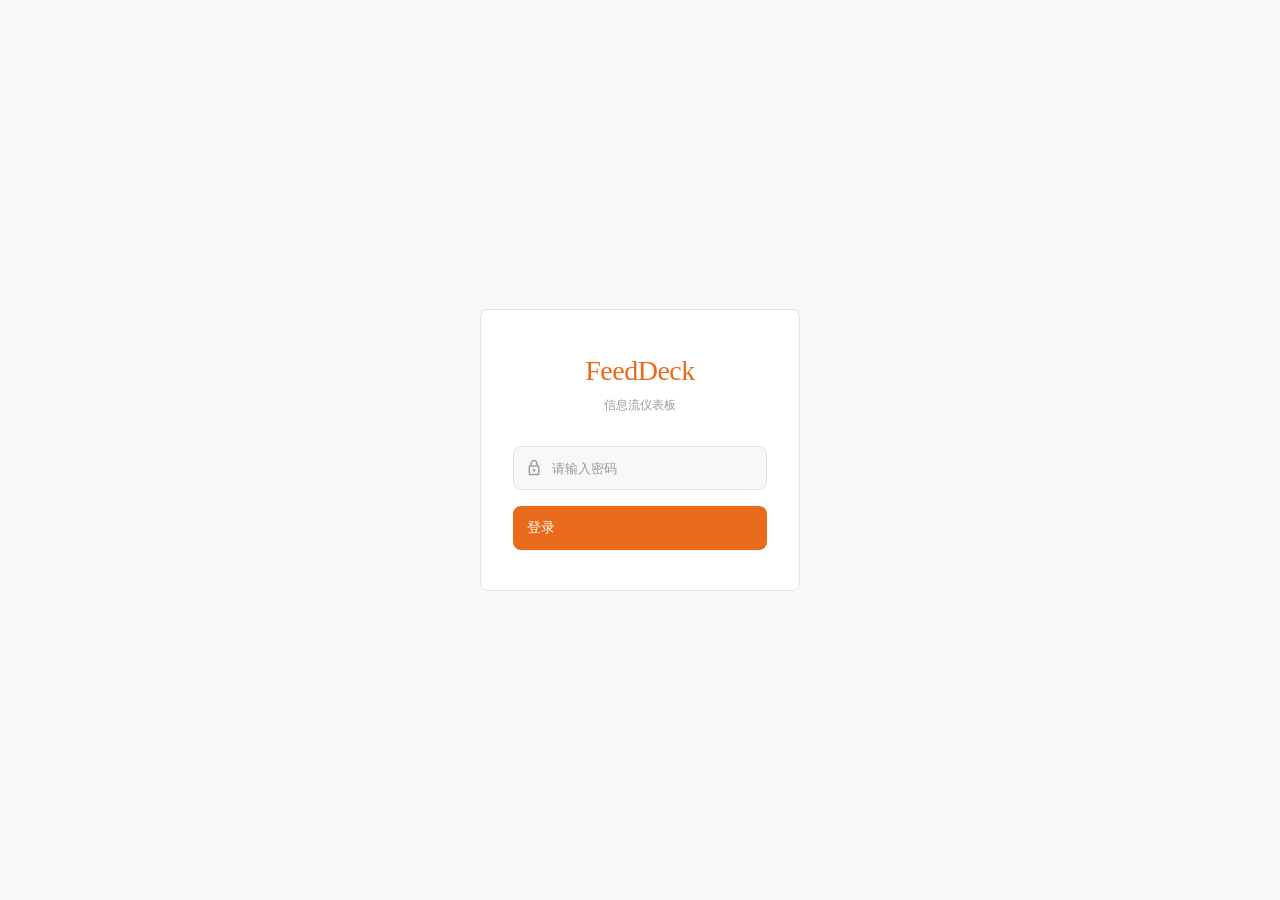
==== src/index.html @ 29601320 "@ feat: 初始化前端项目 — 暗亮主题自适应 + 编辑风格字体系统 - 新增 src/ 目录：登录页、主仪表盘、配置中心三个页面 - 共享样式 base.css：设计 token、组件库、暗/亮" ====
<!DOCTYPE html>
<html lang="zh-CN">
<head>
<meta charset="utf-8"/>
<meta name="viewport" content="width=device-width, initial-scale=1.0"/>
<title>FeedDeck</title>
<link href="https://fonts.googleapis.com/css2?family=Material+Symbols+Outlined:wght,FILL@100..700,0..1&display=swap" rel="stylesheet"/>
<link rel="stylesheet" href="css/base.css"/>
<style>
body {
  display: flex;
  align-items: center;
  justify-content: center;
  min-height: 100vh;
}

.login-card {
  background: var(--surface);
  border: 1px solid var(--border);
  border-radius: var(--radius);
  padding: 40px 32px;
  width: 100%;
  max-width: 320px;
}

.login-brand {
  text-align: center;
  margin-bottom: 32px;
}

.login-brand h1 {
  font-family: var(--font-display);
  font-size: 28px;
  font-weight: 400;
  color: var(--primary);
  letter-spacing: -0.5px;
}

.login-brand p {
  font-size: 12px;
  color: var(--text-muted);
  margin-top: 4px;
}

.login-form { display: flex; flex-direction: column; gap: 16px; }

.input-wrap {
  position: relative;
}

.input-wrap .material-symbols-outlined {
  position: absolute;
  left: 12px;
  top: 50%;
  transform: translateY(-50%);
  font-size: 18px;
  color: var(--text-muted);
}

.input-wrap .form-input {
  padding-left: 38px;
  height: 44px;
}

.login-error {
  display: none;
  font-size: 12px;
  color: var(--error);
  margin-top: -8px;
}

.login-error.show { display: block; }

.login-btn {
  width: 100%;
  height: 44px;
  font-size: 14px;
}
</style>
</head>
<body>

<div class="login-card">
  <div class="login-brand">
    <h1>FeedDeck</h1>
    <p>信息流仪表板</p>
  </div>

  <form class="login-form" id="loginForm">
    <div class="input-wrap">
      <span class="material-symbols-outlined">lock</span>
      <input class="form-input" type="password" id="pwd" placeholder="请输入密码" required autocomplete="current-password"/>
    </div>
    <div class="login-error" id="loginError">密码错误，请重试</div>
    <button class="btn btn-primary login-btn" type="submit">登录</button>
  </form>
</div>

<script src="js/api.js"></script>
<script>
(function () {
  var form = document.getElementById('loginForm');
  var pwd = document.getElementById('pwd');
  var err = document.getElementById('loginError');

  form.addEventListener('submit', function (e) {
    e.preventDefault();
    var password = pwd.value.trim();
    if (!password) return;

    err.classList.remove('show');

    api.login(password).then(function () {
      window.location.href = 'dashboard.html';
    }).catch(function () {
      err.classList.add('show');
      pwd.value = '';
      pwd.focus();
    });
  });

  pwd.addEventListener('input', function () {
    err.classList.remove('show');
  });
})();
</script>
</body>
</html>
---- src/css/base.css ----
/* ============================================
   FeedDeck — Base Styles
   暗/亮主题自适应 · iPad mini · iOS 12 Safari
   ============================================ */

/* === RESET === */
*, *::before, *::after { box-sizing: border-box; margin: 0; padding: 0; }

/* === DESIGN TOKENS — DARK (default) === */
:root {
  /* 表面色 */
  --bg:          #0f1117;
  --surface:     #1a1d27;
  --surface-alt: #232733;
  --border:      #2e3240;

  /* 文字色 */
  --text:        #e4e4e7;
  --text-dim:    #9ca3af;
  --text-muted:  #6b7280;

  /* 语义色 */
  --primary:     #f97316;
  --primary-dim: rgba(249,115,22,0.15);
  --success:     #22c55e;
  --success-dim: rgba(34,197,94,0.15);
  --error:       #ef4444;
  --error-dim:   rgba(239,68,68,0.15);
  --warning:     #eab308;
  --warning-dim: rgba(234,179,8,0.15);

  /* 布局 */
  --gap:         12px;
  --radius:      8px;
  --card-pad:    16px;
  --sidebar-w:   200px;

  /* === 字体系统 === */
  /* 中文显示体：思源宋体 — 用于标题、品牌名 */
  --font-display-zh: "Noto Serif SC", "Source Han Serif SC", "STSong", "SimSun", serif;
  /* 中文正文：苹方 — 用于正文、标签 */
  --font-body-zh:    "PingFang SC", "Hiragino Sans GB", "Microsoft YaHei", sans-serif;
  /* 英文显示体：Georgia — 用于标题、数字 */
  --font-display-en: Georgia, "Times New Roman", serif;
  /* 英文正文：系统 sans */
  --font-body-en:    -apple-system, BlinkMacSystemFont, "SF Pro Text", "Helvetica Neue", sans-serif;
  /* 等宽 */
  --font-mono:       "SF Mono", Menlo, Monaco, "Courier New", monospace;

  /* 组合字体栈（中文优先 + 英文回退） */
  --font-display: var(--font-display-zh), var(--font-display-en), serif;
  --font-body:    var(--font-body-zh), var(--font-body-en), sans-serif;

  /* === 字号体系（数据密集型 UI） === */
  --text-xs:    11px;    /* 标签、时间戳 */
  --text-sm:    12px;    /* 次要文字、列表项 */
  --text-base:  13px;    /* 正文 */
  --text-md:    14px;    /* 默认正文 */
  --text-lg:    16px;    /* 卡片标题 */
  --text-xl:    20px;    /* 页面标题 */
  --text-2xl:   28px;    /* 大数字（天气、粉丝数） */
  --text-3xl:   40px;    /* 超大数字（温度） */
}

/* === 亮色主题 — 跟随系统 === */
@media (prefers-color-scheme: light) {
  :root {
    --bg:          #f8f8f8;
    --surface:     #ffffff;
    --surface-alt: #f0f0f0;
    --border:      #e2e2e2;

    --text:        #1a1a1a;
    --text-dim:    #555555;
    --text-muted:  #999999;

    --primary:     #e86a1a;
    --primary-dim: rgba(232,106,26,0.1);
    --success:     #16a34a;
    --success-dim: rgba(22,163,74,0.1);
    --error:       #dc2626;
    --error-dim:   rgba(220,38,38,0.1);
    --warning:     #ca8a04;
    --warning-dim: rgba(202,138,4,0.1);
  }
}

/* === BASE === */
html, body {
  height: 100%;
  overflow: hidden;
  font-family: var(--font-body);
  font-size: var(--text-md);
  line-height: 1.5;
  color: var(--text);
  background: var(--bg);
  -webkit-font-smoothing: antialiased;
  -moz-osx-font-smoothing: grayscale;
}

a { color: var(--primary); text-decoration: none; }
a:hover { text-decoration: underline; }

/* === 字体工具类 === */
.font-display { font-family: var(--font-display); }
.font-body    { font-family: var(--font-body); }
.font-mono    { font-family: var(--font-mono); }

/* 字重层级：
   300 = 数据大数字（轻盈感）
   400 = 正文、宋体/Georgia 标题（优雅感）
   500 = 标签、按钮、强调
   600 = 卡片标题、重要标识
*/
.wt-light  { font-weight: 300; }
.wt-regular { font-weight: 400; }
.wt-medium { font-weight: 500; }
.wt-semibold { font-weight: 600; }

/* === SCROLLBAR === */
::-webkit-scrollbar { width: 4px; }
::-webkit-scrollbar-track { background: transparent; }
::-webkit-scrollbar-thumb { background: var(--border); border-radius: 2px; }

/* === CARD === */
.card {
  background: var(--surface);
  border: 1px solid var(--border);
  border-radius: var(--radius);
  display: flex;
  flex-direction: column;
  overflow: hidden;
  min-height: 0;
}

.card-header {
  display: flex;
  align-items: center;
  justify-content: space-between;
  padding: 10px var(--card-pad);
  border-bottom: 1px solid var(--border);
  flex-shrink: 0;
}

.card-title {
  font-family: var(--font-display);
  font-size: var(--text-lg);
  font-weight: 400;
  color: var(--text);
  letter-spacing: -0.3px;
}

.card-subtitle {
  font-size: var(--text-xs);
  color: var(--text-muted);
  font-weight: 400;
}

.card-body {
  padding: 10px var(--card-pad);
  flex: 1;
  overflow-y: auto;
  min-height: 0;
}

/* === BUTTONS === */
.btn {
  display: inline-flex;
  align-items: center;
  gap: 6px;
  padding: 7px 14px;
  border-radius: var(--radius);
  font-family: var(--font-body);
  font-size: var(--text-base);
  font-weight: 500;
  cursor: pointer;
  border: none;
  transition: opacity 0.15s;
}

.btn:active { opacity: 0.8; }

.btn-primary {
  background: var(--primary);
  color: #fff;
}

.btn-ghost {
  background: transparent;
  color: var(--text-dim);
  border: 1px solid var(--border);
}

.btn-ghost:hover { background: var(--surface-alt); color: var(--text); }

.btn-danger {
  background: transparent;
  color: var(--error);
  border: 1px solid var(--error);
}

.btn-danger:hover { background: var(--error-dim); }

.btn-sm { padding: 4px 10px; font-size: var(--text-sm); }

.btn .material-symbols-outlined { font-size: 16px; }

/* === FORMS === */
.form-group { margin-bottom: 16px; }

.form-label {
  display: block;
  font-size: var(--text-sm);
  font-weight: 500;
  color: var(--text-dim);
  margin-bottom: 6px;
}

.form-input {
  width: 100%;
  max-width: 400px;
  padding: 9px 12px;
  border: 1px solid var(--border);
  border-radius: var(--radius);
  font-family: var(--font-body);
  font-size: var(--text-base);
  color: var(--text);
  background: var(--bg);
  transition: border-color 0.15s;
}

.form-input:focus {
  outline: none;
  border-color: var(--primary);
}

.form-input::placeholder { color: var(--text-muted); }

select.form-input {
  appearance: none;
  background-image: url("data:image/svg+xml,%3Csvg xmlns='http://www.w3.org/2000/svg' width='12' height='12' viewBox='0 0 24 24' fill='none' stroke='%236b7280' stroke-width='2'%3E%3Cpath d='m6 9 6 6 6-6'/%3E%3C/svg%3E");
  background-repeat: no-repeat;
  background-position: right 10px center;
  padding-right: 30px;
}

.form-hint {
  font-size: var(--text-xs);
  color: var(--text-muted);
  margin-top: 4px;
}

/* === TABS === */
.tabs { display: flex; gap: 4px; }

.tab {
  padding: 4px 10px;
  border-radius: 6px;
  font-size: var(--text-xs);
  font-weight: 500;
  border: none;
  cursor: pointer;
  background: transparent;
  color: var(--text-muted);
  font-family: var(--font-body);
  transition: all 0.15s;
}

.tab.active { background: var(--primary); color: #fff; }
.tab:hover:not(.active) { background: var(--surface-alt); color: var(--text); }

/* === TOGGLE SWITCH === */
.toggle {
  position: relative;
  width: 40px;
  height: 22px;
  flex-shrink: 0;
}

.toggle input { opacity: 0; width: 0; height: 0; position: absolute; }

.toggle-track {
  position: absolute;
  cursor: pointer;
  top: 0; left: 0; right: 0; bottom: 0;
  background: var(--border);
  border-radius: 11px;
  transition: background 0.2s;
}

.toggle-track::before {
  content: '';
  position: absolute;
  width: 16px; height: 16px;
  left: 3px; bottom: 3px;
  background: var(--text-dim);
  border-radius: 50%;
  transition: all 0.2s;
}

.toggle input:checked + .toggle-track { background: var(--primary); }
.toggle input:checked + .toggle-track::before {
  transform: translateX(18px);
  background: #fff;
}

/* === TAG === */
.tag {
  display: inline-flex;
  align-items: center;
  padding: 2px 8px;
  border-radius: 20px;
  font-size: 10px;
  font-weight: 600;
  text-transform: uppercase;
  letter-spacing: 0.5px;
}

.tag-primary { background: var(--primary-dim); color: var(--primary); }
.tag-success { background: var(--success-dim); color: var(--success); }
.tag-error   { background: var(--error-dim);   color: var(--error); }
.tag-muted   { background: var(--surface-alt);  color: var(--text-muted); }

/* === TABLE === */
.table-wrap {
  border: 1px solid var(--border);
  border-radius: var(--radius);
  overflow: hidden;
}

.table {
  width: 100%;
  border-collapse: collapse;
}

.table th {
  text-align: left;
  font-size: var(--text-xs);
  font-weight: 500;
  color: var(--text-muted);
  padding: 8px 12px;
  background: var(--surface-alt);
  border-bottom: 1px solid var(--border);
}

.table td {
  padding: 10px 12px;
  font-size: var(--text-base);
  border-bottom: 1px solid var(--border);
  vertical-align: middle;
}

.table tr:last-child td { border-bottom: none; }
.table tr:hover td { background: rgba(128,128,128,0.04); }

.table .icon-btn {
  width: 30px; height: 30px;
  border: none;
  background: transparent;
  border-radius: 6px;
  cursor: pointer;
  display: inline-flex;
  align-items: center;
  justify-content: center;
  color: var(--text-muted);
  transition: all 0.15s;
}

.table .icon-btn:hover { background: var(--surface-alt); color: var(--text); }
.table .icon-btn.delete:hover { background: var(--error-dim); color: var(--error); }

.table .url-cell {
  font-family: var(--font-mono);
  font-size: var(--text-xs);
  color: var(--text-dim);
  max-width: 300px;
  overflow: hidden;
  text-overflow: ellipsis;
  white-space: nowrap;
}

/* === SOURCE ICON === */
.source-icon {
  width: 30px; height: 30px;
  border-radius: 50%;
  display: inline-flex;
  align-items: center;
  justify-content: center;
  margin-right: 8px;
  vertical-align: middle;
  flex-shrink: 0;
}

.source-icon .material-symbols-outlined { font-size: 16px; }

/* === LOADING / SKELETON === */
.skeleton {
  background: linear-gradient(90deg, var(--surface-alt) 25%, var(--border) 50%, var(--surface-alt) 75%);
  background-size: 200% 100%;
  animation: skeleton-shimmer 1.5s infinite;
  border-radius: 4px;
}

@keyframes skeleton-shimmer {
  0% { background-position: 200% 0; }
  100% { background-position: -200% 0; }
}

.skeleton-line {
  height: 12px;
  margin-bottom: 8px;
}

.skeleton-line.w-full { width: 100%; }
.skeleton-line.w-3-4  { width: 75%; }
.skeleton-line.w-1-2  { width: 50%; }

/* === TOAST === */
.toast {
  position: fixed;
  bottom: 20px;
  left: 50%;
  transform: translateX(-50%);
  padding: 10px 20px;
  border-radius: var(--radius);
  font-size: var(--text-base);
  font-weight: 500;
  z-index: 9999;
  opacity: 0;
  transition: opacity 0.2s;
  pointer-events: none;
}

.toast.show { opacity: 1; }
.toast-success { background: var(--success); color: #fff; }
.toast-error   { background: var(--error);   color: #fff; }

/* === DIALOG / MODAL === */
.modal-overlay {
  position: fixed;
  top: 0; left: 0; right: 0; bottom: 0;
  background: rgba(0,0,0,0.6);
  display: flex;
  align-items: center;
  justify-content: center;
  z-index: 1000;
}

.modal {
  background: var(--surface);
  border: 1px solid var(--border);
  border-radius: var(--radius);
  padding: 24px;
  width: 90%;
  max-width: 420px;
}

.modal-title {
  font-family: var(--font-display);
  font-size: var(--text-lg);
  font-weight: 400;
  margin-bottom: 16px;
}

.modal-actions {
  display: flex;
  justify-content: flex-end;
  gap: 8px;
  margin-top: 20px;
}

/* === EMPTY STATE === */
.empty-state {
  display: flex;
  flex-direction: column;
  align-items: center;
  justify-content: center;
  padding: 32px 16px;
  color: var(--text-muted);
  text-align: center;
}

.empty-state .material-symbols-outlined {
  font-size: 32px;
  margin-bottom: 8px;
  opacity: 0.4;
}

/* === STATUS DOT === */
.status-dot {
  width: 8px; height: 8px;
  border-radius: 50%;
  display: inline-block;
}

.status-dot.green  { background: var(--success); }
.status-dot.yellow { background: var(--warning); }
.status-dot.red    { background: var(--error); }
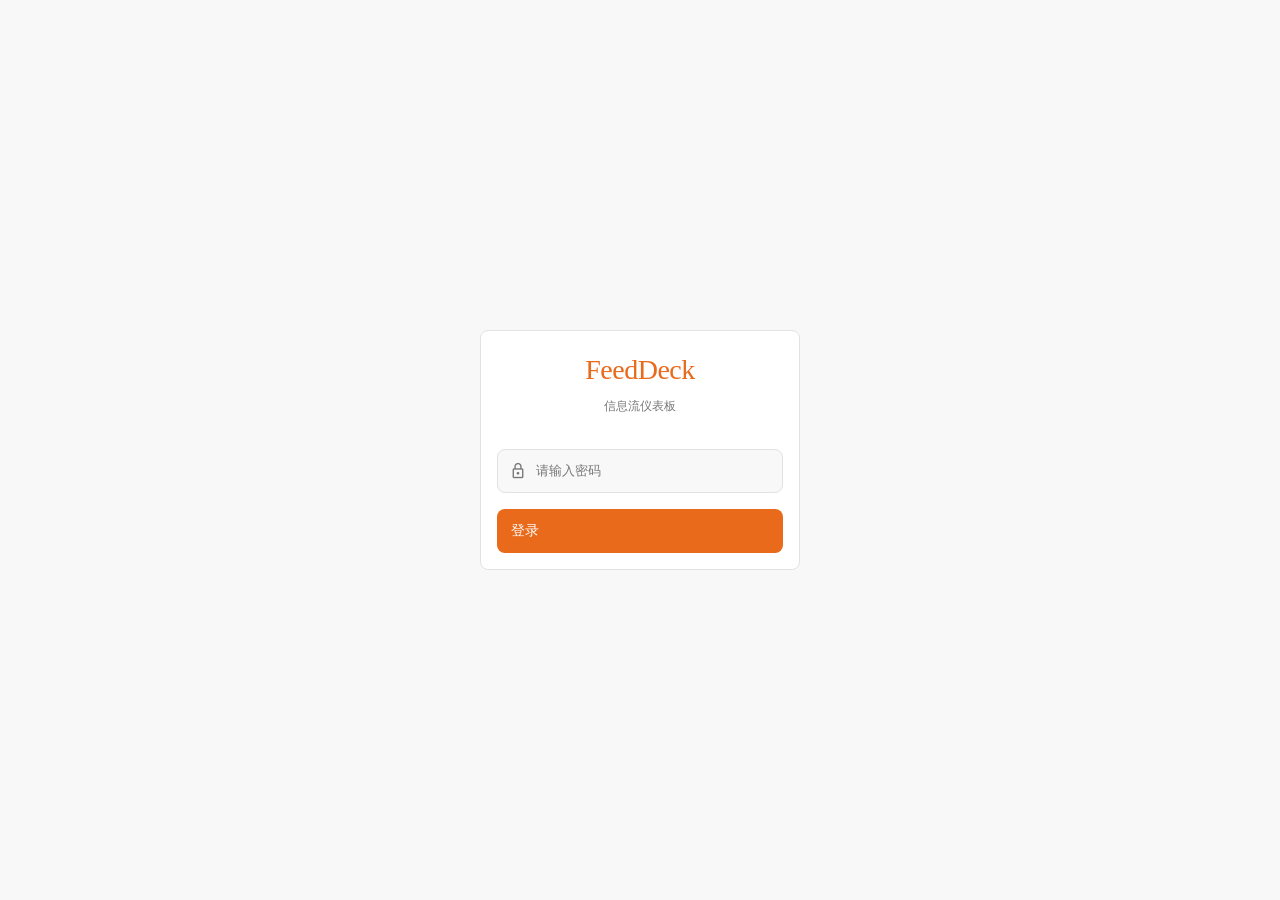
==== commit e1f6b552: "feat: 多设备 UI 尺寸自适应响应式字号体系 - base.css: 重写 :root 令牌体系，桌面 XL 基准值 + 4 档 @media 断点 (S/M/L/XL) - base.css:" ====
--- a/src/index.html
+++ b/src/index.html
@@ -18,7 +18,7 @@
   background: var(--surface);
   border: 1px solid var(--border);
   border-radius: var(--radius);
-  padding: 40px 32px;
+  padding: var(--card-pad) var(--card-pad);
   width: 100%;
   max-width: 320px;
 }
@@ -30,14 +30,14 @@
 
 .login-brand h1 {
   font-family: var(--font-display);
-  font-size: 28px;
+  font-size: var(--text-2xl);
   font-weight: 400;
   color: var(--primary);
   letter-spacing: -0.5px;
 }
 
 .login-brand p {
-  font-size: 12px;
+  font-size: var(--text-sm);
   color: var(--text-muted);
   margin-top: 4px;
 }
@@ -53,7 +53,7 @@
   left: 12px;
   top: 50%;
   transform: translateY(-50%);
-  font-size: 18px;
+  font-size: var(--icon-sm);
   color: var(--text-muted);
 }
 
@@ -64,7 +64,7 @@
 
 .login-error {
   display: none;
-  font-size: 12px;
+  font-size: var(--text-sm);
   color: var(--error);
   margin-top: -8px;
 }
@@ -74,7 +74,7 @@
 .login-btn {
   width: 100%;
   height: 44px;
-  font-size: 14px;
+  font-size: var(--text-md);
 }
 </style>
 </head>
--- a/src/css/base.css
+++ b/src/css/base.css
@@ -1,6 +1,6 @@
 /* ============================================
    FeedDeck — Base Styles
-   暗/亮主题自适应 · iPad mini · iOS 12 Safari
+   暗/亮主题自适应 · 多设备响应式 · iOS 12 Safari
    ============================================ */
 
 /* === RESET === */
@@ -12,12 +12,13 @@
   --bg:          #0f1117;
   --surface:     #1a1d27;
   --surface-alt: #232733;
+  --surface-low: #1e2130;
   --border:      #2e3240;
 
   /* 文字色 */
   --text:        #e4e4e7;
-  --text-dim:    #9ca3af;
-  --text-muted:  #6b7280;
+  --text-dim:    #b0b8c4;
+  --text-muted:  #8491a5;
 
   /* 语义色 */
   --primary:     #f97316;
@@ -29,17 +30,22 @@
   --warning:     #eab308;
   --warning-dim: rgba(234,179,8,0.15);
 
-  /* 布局 */
+  /* 天气主题色 */
+  --coral:       #e07858;
+  --coral-dim:   rgba(224,120,88,0.12);
+
+  /* 布局间距 */
   --gap:         12px;
   --radius:      8px;
+  --radius-xl:   12px;
   --card-pad:    16px;
   --sidebar-w:   200px;
 
   /* === 字体系统 === */
   /* 中文显示体：思源宋体 — 用于标题、品牌名 */
   --font-display-zh: "Noto Serif SC", "Source Han Serif SC", "STSong", "SimSun", serif;
-  /* 中文正文：苹方 — 用于正文、标签 */
-  --font-body-zh:    "PingFang SC", "Hiragino Sans GB", "Microsoft YaHei", sans-serif;
+  /* 中文正文：苹方/思源黑体 — 用于正文、标签 */
+  --font-body-zh:    "PingFang SC", "Source Han Sans SC", "Noto Sans SC", "Hiragino Sans GB", sans-serif;
   /* 英文显示体：Georgia — 用于标题、数字 */
   --font-display-en: Georgia, "Times New Roman", serif;
   /* 英文正文：系统 sans */
@@ -51,15 +57,32 @@
   --font-display: var(--font-display-zh), var(--font-display-en), serif;
   --font-body:    var(--font-body-zh), var(--font-body-en), sans-serif;
 
-  /* === 字号体系（数据密集型 UI） === */
-  --text-xs:    11px;    /* 标签、时间戳 */
-  --text-sm:    12px;    /* 次要文字、列表项 */
-  --text-base:  13px;    /* 正文 */
+  /* === 字号体系 — XL 桌面基准（近距离观看） === */
+  --text-xs:    11px;    /* 标签、时间戳（短文本） */
+  --text-sm:    12px;    /* 次要文字、列表辅助信息 */
+  --text-base:  13px;    /* 正文短段落 */
   --text-md:    14px;    /* 默认正文 */
-  --text-lg:    16px;    /* 卡片标题 */
-  --text-xl:    20px;    /* 页面标题 */
-  --text-2xl:   28px;    /* 大数字（天气、粉丝数） */
-  --text-3xl:   40px;    /* 超大数字（温度） */
+  --text-lg:    18px;    /* 卡片标题 */
+  --text-xl:    22px;    /* 页面标题 */
+  --text-2xl:   28px;    /* 大数字（粉丝数） */
+  --text-3xl:   48px;    /* 超大数字（温度） */
+  --text-4xl:   64px;    /* 超大温度数字（新闻风格） */
+
+  /* === 图标大小 === */
+  --icon-sm:    18px;
+  --icon-md:    24px;
+  --icon-lg:    32px;
+  --icon-xl:    48px;
+
+  /* === 组件尺寸 === */
+  --toggle-w:          40px;
+  --toggle-h:          22px;
+  --check-size:        24px;
+  --rank-size:         32px;
+  --dot-size:          7px;
+  --social-avatar:     48px;
+  --social-avatar-svg: 26px;
+  --toggle-icon-size:  34px;
 }
 
 /* === 亮色主题 — 跟随系统 === */
@@ -68,11 +91,12 @@
     --bg:          #f8f8f8;
     --surface:     #ffffff;
     --surface-alt: #f0f0f0;
+    --surface-low: #fafafa;
     --border:      #e2e2e2;
 
     --text:        #1a1a1a;
-    --text-dim:    #555555;
-    --text-muted:  #999999;
+    --text-dim:    #444444;
+    --text-muted:  #777777;
 
     --primary:     #e86a1a;
     --primary-dim: rgba(232,106,26,0.1);
@@ -82,7 +106,154 @@
     --error-dim:   rgba(220,38,38,0.1);
     --warning:     #ca8a04;
     --warning-dim: rgba(202,138,4,0.1);
+
+    /* 天气主题色 */
+    --coral:       #cc785c;
+    --coral-dim:   rgba(204,120,92,0.1);
   }
+}
+
+/* ============================================
+   响应式字号断点
+   S — 手机 (< 600px)
+   M — 小平板 (600px ~ 960px) iPad Mini/标准 iPad
+   L — 大平板 (960px ~ 1200px) iPad Pro 12.9"
+   XL — 桌面 (≥ 1200px，默认基准值)
+   ============================================ */
+
+/* === S — 手机 === */
+@media (max-width: 599px) {
+  :root {
+    --text-xs:    11px;
+    --text-sm:    12px;
+    --text-base:  13px;
+    --text-md:    14px;
+    --text-lg:    18px;
+    --text-xl:    22px;
+    --text-2xl:   32px;
+    --text-3xl:   48px;
+    --text-4xl:   64px;
+
+    --icon-sm:    18px;
+    --icon-md:    22px;
+    --icon-lg:    28px;
+    --icon-xl:    44px;
+
+    --gap:        8px;
+    --card-pad:   12px;
+    --sidebar-w:  160px;
+
+    --toggle-w:          36px;
+    --toggle-h:          20px;
+    --check-size:        20px;
+    --rank-size:         28px;
+    --dot-size:          6px;
+    --social-avatar:     40px;
+    --social-avatar-svg: 22px;
+    --toggle-icon-size:  30px;
+  }
+}
+
+/* === M — 小平板 (iPad Mini / 标准 iPad) === */
+@media (min-width: 600px) and (max-width: 959px) {
+  :root {
+    --text-xs:    13px;
+    --text-sm:    14px;
+    --text-base:  16px;
+    --text-md:    18px;
+    --text-lg:    22px;
+    --text-xl:    26px;
+    --text-2xl:   36px;
+    --text-3xl:   56px;
+    --text-4xl:   72px;
+
+    --icon-sm:    20px;
+    --icon-md:    26px;
+    --icon-lg:    36px;
+    --icon-xl:    56px;
+
+    --gap:        12px;
+    --card-pad:   18px;
+    --sidebar-w:  220px;
+
+    --toggle-w:          44px;
+    --toggle-h:          24px;
+    --check-size:        26px;
+    --rank-size:         34px;
+    --dot-size:          8px;
+    --social-avatar:     52px;
+    --social-avatar-svg: 28px;
+    --toggle-icon-size:  38px;
+  }
+}
+
+/* === L — 大平板 (iPad Pro 12.9") === */
+@media (min-width: 960px) and (max-width: 1199px) {
+  :root {
+    --text-xs:    14px;
+    --text-sm:    15px;
+    --text-base:  17px;
+    --text-md:    19px;
+    --text-lg:    24px;
+    --text-xl:    28px;
+    --text-2xl:   40px;
+    --text-3xl:   60px;
+    --text-4xl:   80px;
+
+    --icon-sm:    22px;
+    --icon-md:    28px;
+    --icon-lg:    40px;
+    --icon-xl:    60px;
+
+    --gap:        14px;
+    --card-pad:   20px;
+    --sidebar-w:  240px;
+
+    --toggle-w:          46px;
+    --toggle-h:          25px;
+    --check-size:        28px;
+    --rank-size:         36px;
+    --dot-size:          8px;
+    --social-avatar:     56px;
+    --social-avatar-svg: 30px;
+    --toggle-icon-size:  40px;
+  }
+}
+
+/* ============================================
+   远距离观看模式 (data-distance="far")
+   由 app.js 从 localStorage 读取并写入 <html>
+   覆盖所有档位为 1m 观看距离的加大值
+   ============================================ */
+
+html[data-distance="far"] {
+  --text-xs:    18px;
+  --text-sm:    20px;
+  --text-base:  24px;
+  --text-md:    26px;
+  --text-lg:    30px;
+  --text-xl:    36px;
+  --text-2xl:   48px;
+  --text-3xl:   64px;
+  --text-4xl:   88px;
+
+  --icon-sm:    24px;
+  --icon-md:    32px;
+  --icon-lg:    48px;
+  --icon-xl:    72px;
+
+  --gap:        14px;
+  --card-pad:   20px;
+  --sidebar-w:  240px;
+
+  --toggle-w:          48px;
+  --toggle-h:          26px;
+  --check-size:        30px;
+  --rank-size:         40px;
+  --dot-size:          9px;
+  --social-avatar:     56px;
+  --social-avatar-svg: 32px;
+  --toggle-icon-size:  42px;
 }
 
 /* === BASE === */
@@ -91,7 +262,8 @@
   overflow: hidden;
   font-family: var(--font-body);
   font-size: var(--text-md);
-  line-height: 1.5;
+  line-height: 1.65;
+  font-weight: 500;
   color: var(--text);
   background: var(--bg);
   -webkit-font-smoothing: antialiased;
@@ -107,12 +279,11 @@
 .font-mono    { font-family: var(--font-mono); }
 
 /* 字重层级：
-   300 = 数据大数字（轻盈感）
-   400 = 正文、宋体/Georgia 标题（优雅感）
-   500 = 标签、按钮、强调
+   400 = 宋体/Georgia 标题（优雅感）
+   500 = 正文、标签、按钮、数据数字
    600 = 卡片标题、重要标识
+   700 = 超强调
 */
-.wt-light  { font-weight: 300; }
 .wt-regular { font-weight: 400; }
 .wt-medium { font-weight: 500; }
 .wt-semibold { font-weight: 600; }
@@ -153,7 +324,7 @@
 .card-subtitle {
   font-size: var(--text-xs);
   color: var(--text-muted);
-  font-weight: 400;
+  font-weight: 500;
 }
 
 .card-body {
@@ -161,7 +332,11 @@
   flex: 1;
   overflow-y: auto;
   min-height: 0;
-}
+  -webkit-overflow-scrolling: touch;
+}
+
+.card-body::-webkit-scrollbar { display: none; }
+.card-body { -ms-overflow-style: none; scrollbar-width: none; }
 
 /* === BUTTONS === */
 .btn {
@@ -203,7 +378,7 @@
 
 .btn-sm { padding: 4px 10px; font-size: var(--text-sm); }
 
-.btn .material-symbols-outlined { font-size: 16px; }
+.btn .material-symbols-outlined { font-size: var(--icon-md); }
 
 /* === FORMS === */
 .form-group { margin-bottom: 16px; }
@@ -251,19 +426,21 @@
 }
 
 /* === TABS === */
-.tabs { display: flex; gap: 4px; }
+.tabs { display: flex; gap: 4px; overflow-x: auto; -webkit-overflow-scrolling: touch; scrollbar-width: none; flex-shrink: 1; min-width: 0; }
+.tabs::-webkit-scrollbar { display: none; }
 
 .tab {
-  padding: 4px 10px;
-  border-radius: 6px;
-  font-size: var(--text-xs);
+  padding: 8px 16px;
+  border-radius: 16px;
+  font-size: var(--text-base);
   font-weight: 500;
   border: none;
   cursor: pointer;
   background: transparent;
-  color: var(--text-muted);
+  color: var(--text-dim);
   font-family: var(--font-body);
   transition: all 0.15s;
+  white-space: nowrap;
 }
 
 .tab.active { background: var(--primary); color: #fff; }
@@ -272,8 +449,8 @@
 /* === TOGGLE SWITCH === */
 .toggle {
   position: relative;
-  width: 40px;
-  height: 22px;
+  width: var(--toggle-w);
+  height: var(--toggle-h);
   flex-shrink: 0;
 }
 
@@ -308,9 +485,9 @@
 .tag {
   display: inline-flex;
   align-items: center;
-  padding: 2px 8px;
+  padding: 4px 12px;
   border-radius: 20px;
-  font-size: 10px;
+  font-size: var(--text-sm);
   font-weight: 600;
   text-transform: uppercase;
   letter-spacing: 0.5px;
@@ -391,7 +568,7 @@
   flex-shrink: 0;
 }
 
-.source-icon .material-symbols-outlined { font-size: 16px; }
+.source-icon .material-symbols-outlined { font-size: var(--icon-md); }
 
 /* === LOADING / SKELETON === */
 .skeleton {
@@ -481,7 +658,7 @@
 }
 
 .empty-state .material-symbols-outlined {
-  font-size: 32px;
+  font-size: var(--icon-lg);
   margin-bottom: 8px;
   opacity: 0.4;
 }
